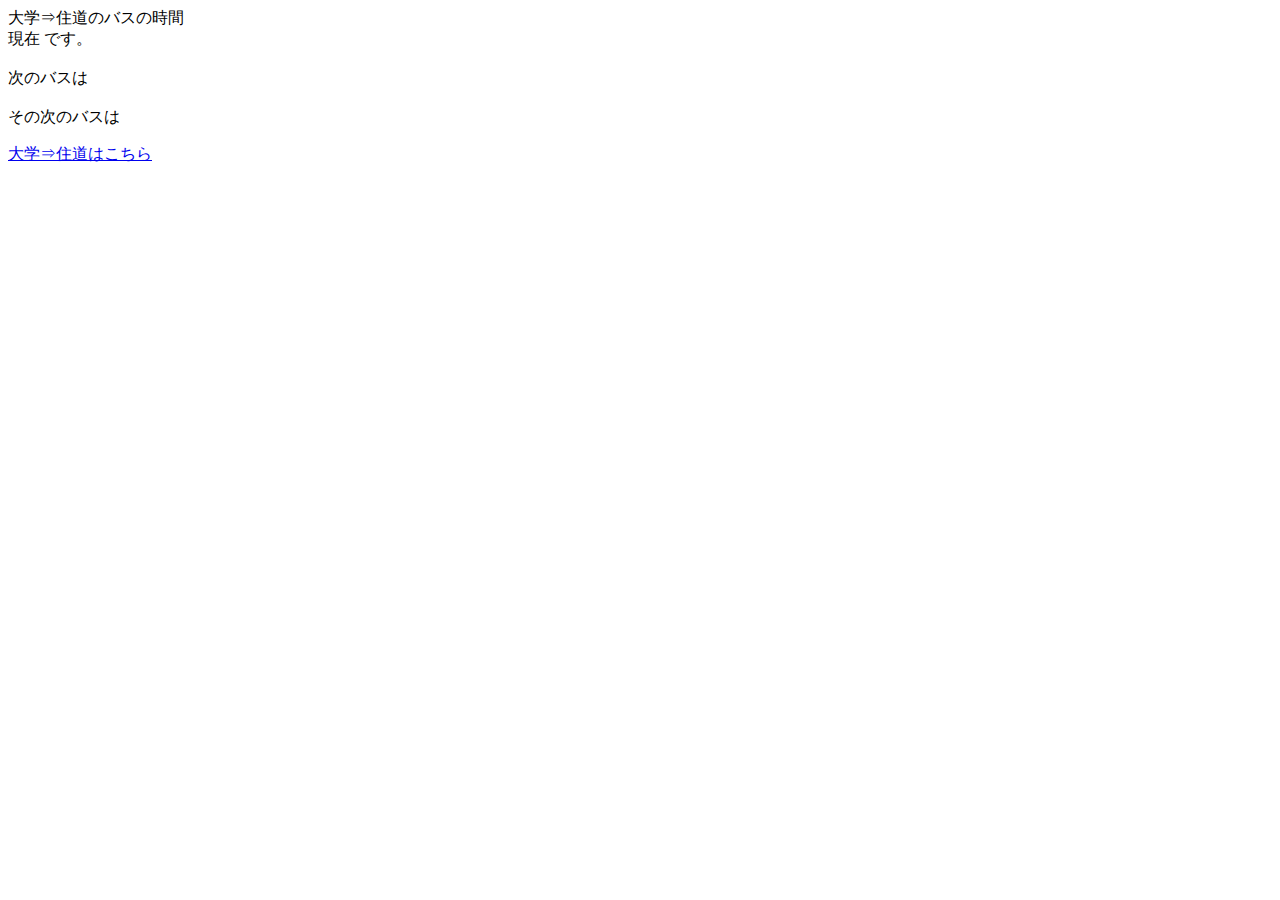
==== bus1.html @ f24ef33d "Create bus1.html" ====
<html>
    <head>
        <title>buss</title>
        <link rel="stylesheet" type="text/css" href="style.css"/>
        <script src="script.js"></script>
    </head>
    <body>
        <div class = "all">
	        大学⇒住道のバスの時間<br>
            現在 <b><a id="now" ></a></b> です。<br><br>
	        次のバスは　<a id="next"></a><br>
            <a id="aaa" ></a><br>
        
        
            その次のバスは　<a id="nextnext"><br>
            <p><a href="bus2.html">大学⇒住道はこちら</a></p>
        </div>
    </body>
</html>
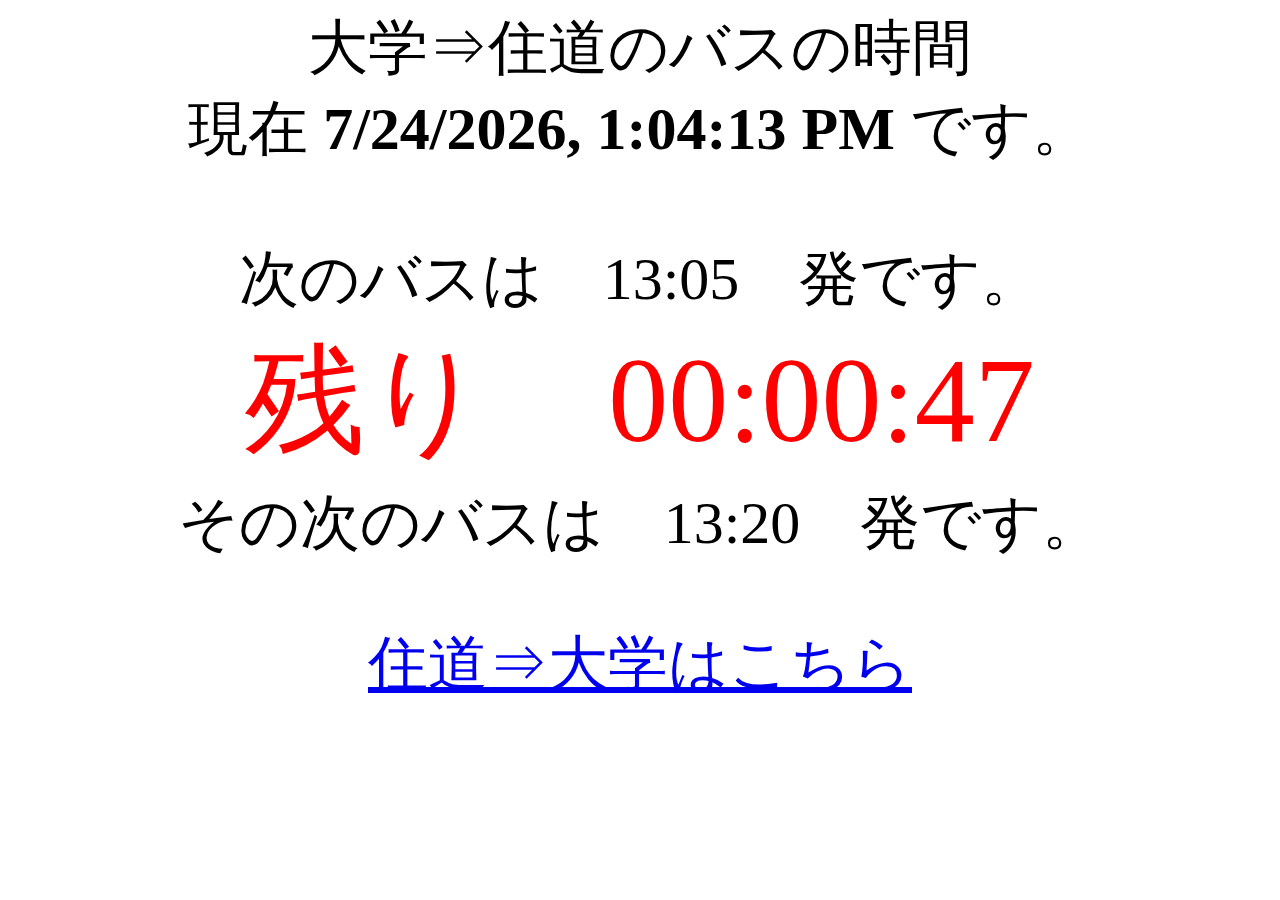
==== commit d0566abc: "Update bus1.html" ====
--- a/bus1.html
+++ b/bus1.html
@@ -13,7 +13,7 @@
         
         
             その次のバスは　<a id="nextnext"><br>
-            <p><a href="bus2.html">大学⇒住道はこちら</a></p>
+            <p><a href="bus2.html">住道⇒大学はこちら</a></p>
         </div>
     </body>
 </html>
--- a/style.css
+++ b/style.css
@@ -0,0 +1,8 @@
+#aaa{
+    color: red;
+    font-size: 120;
+}
+body{
+    font-size: 60;
+    text-align: center
+}
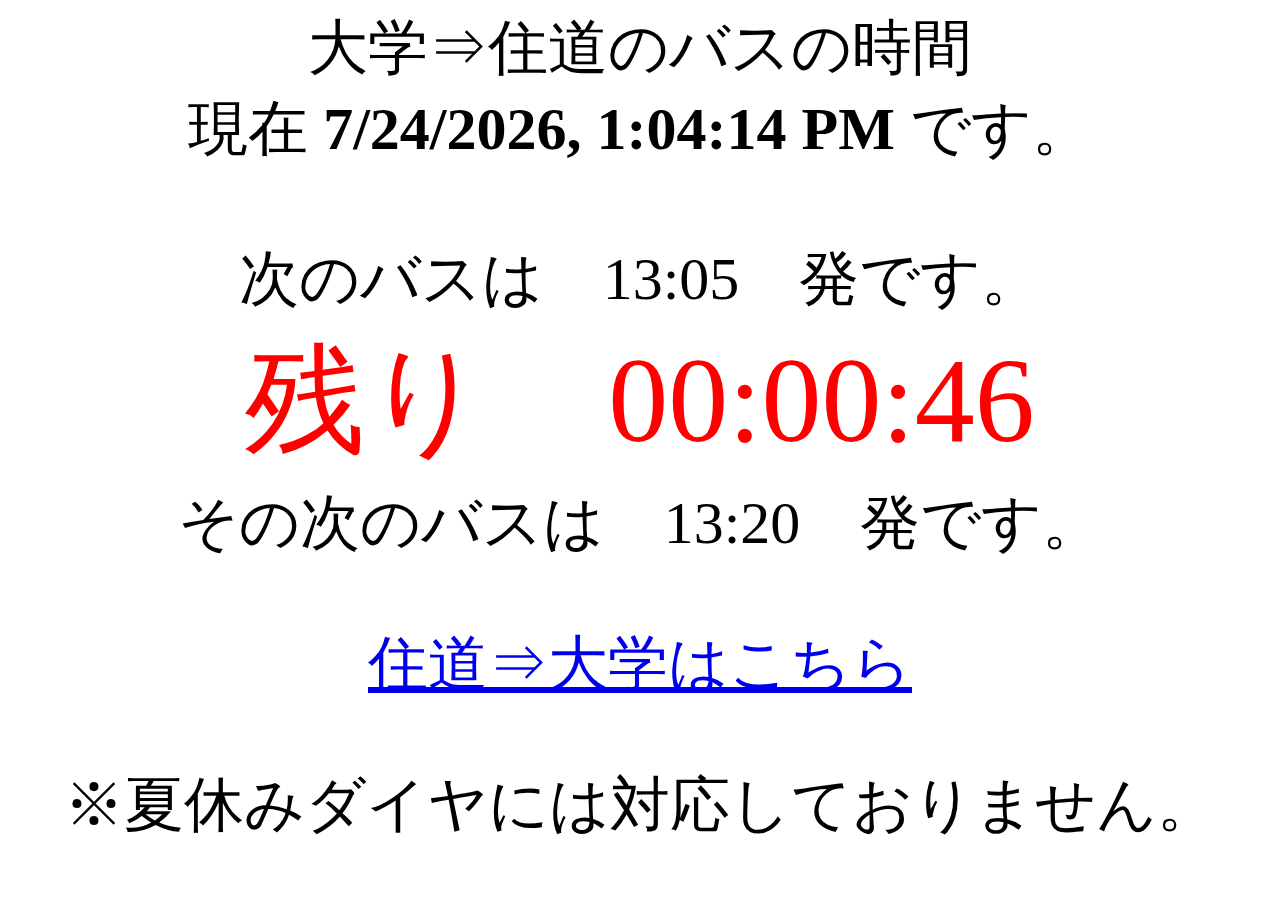
==== commit da386d62: "Update bus1.html" ====
--- a/bus1.html
+++ b/bus1.html
@@ -14,6 +14,7 @@
         
             その次のバスは　<a id="nextnext"><br>
             <p><a href="bus2.html">住道⇒大学はこちら</a></p>
+	    ※夏休みダイヤには対応しておりません。<br>
         </div>
     </body>
 </html>
